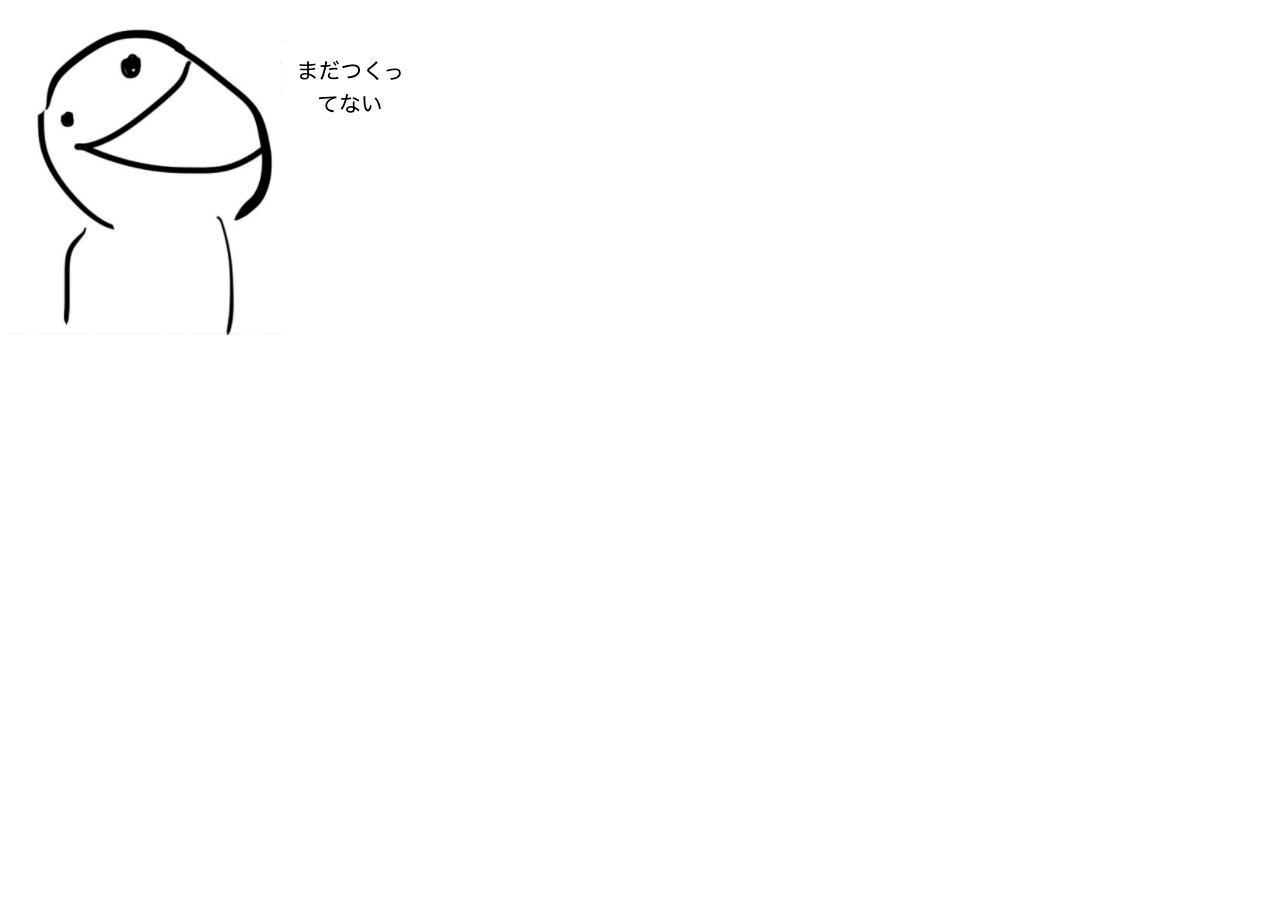
==== html/Profile.html @ 80b1ae3e "404 made" ====
<!DOCTYPE html>
<html lang="en">
<head>
    <meta charset="UTF-8">
    <meta http-equiv="X-UA-Compatible" content="IE=edge">
    <meta name="viewport" content="width=device-width, initial-scale=1.0">
    <title>Document</title>
</head>
<body>
    <img src="../img/404.png">
</body>
</html>
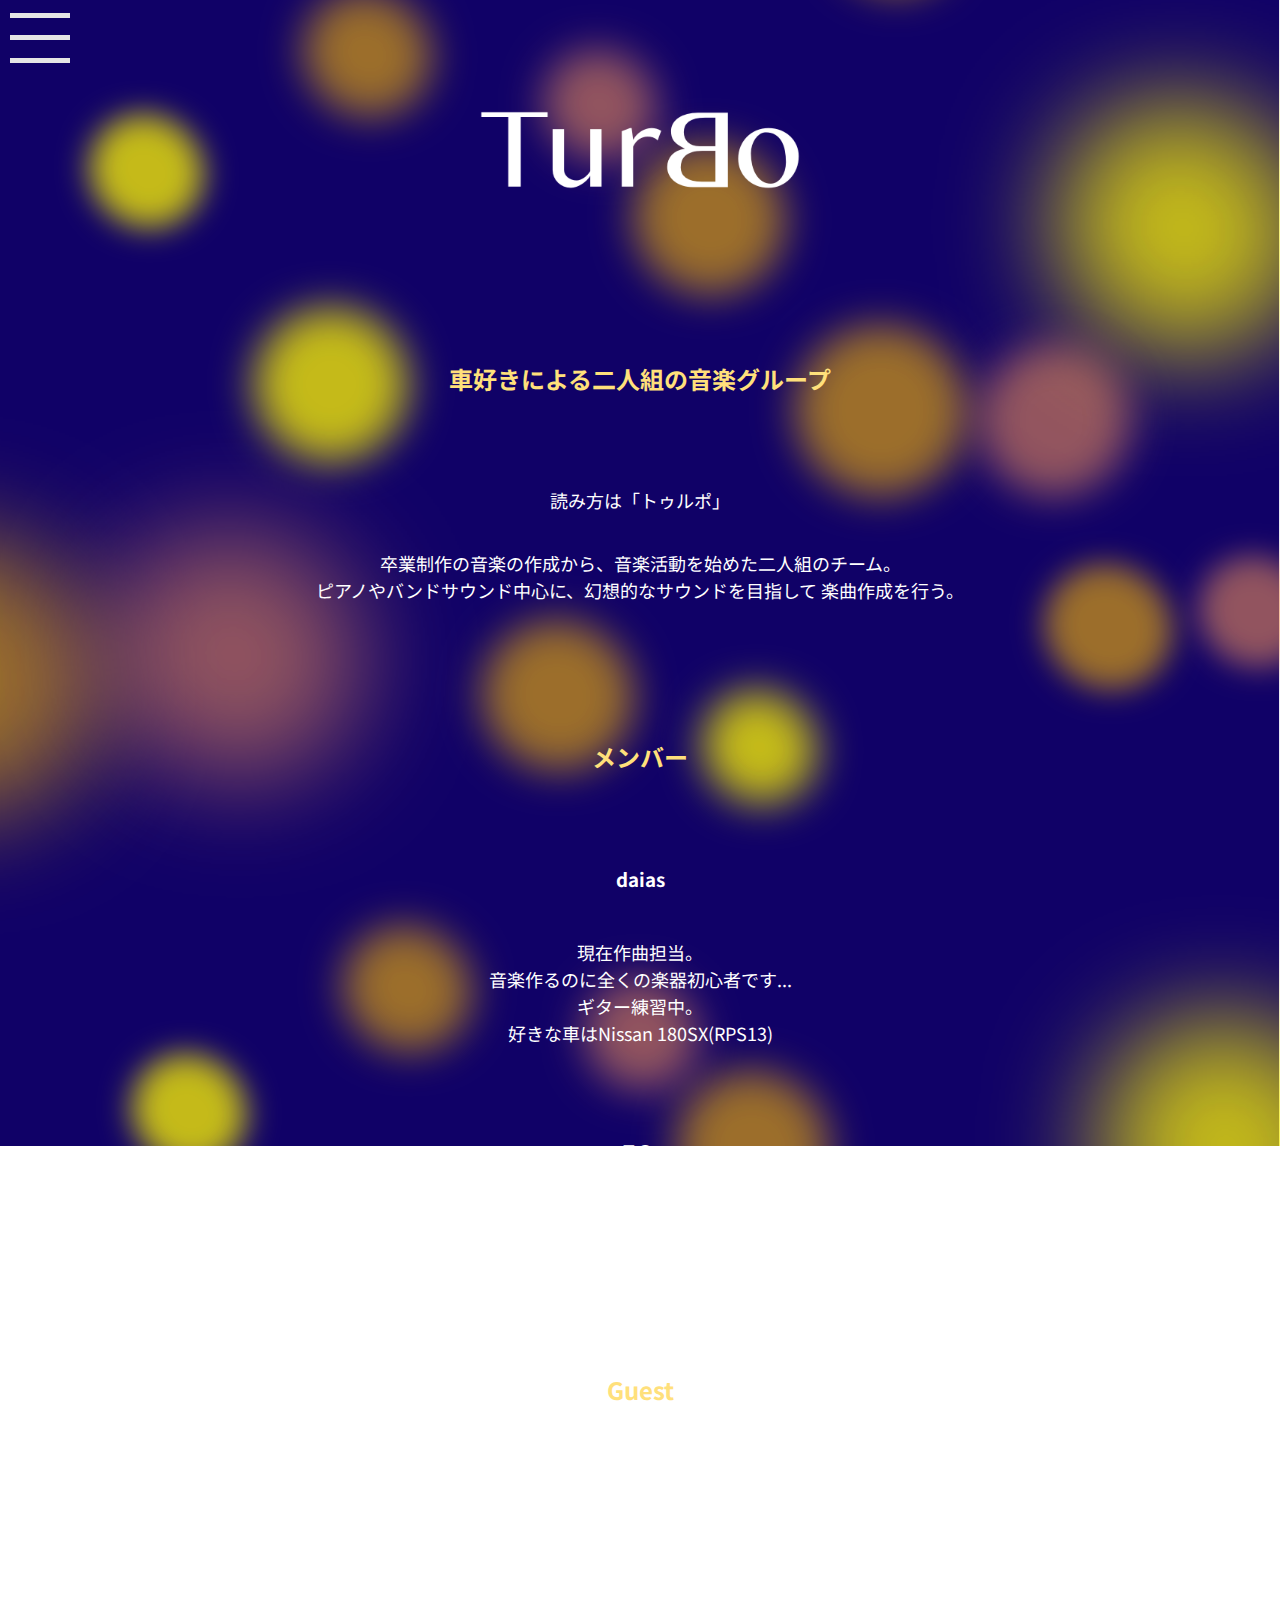
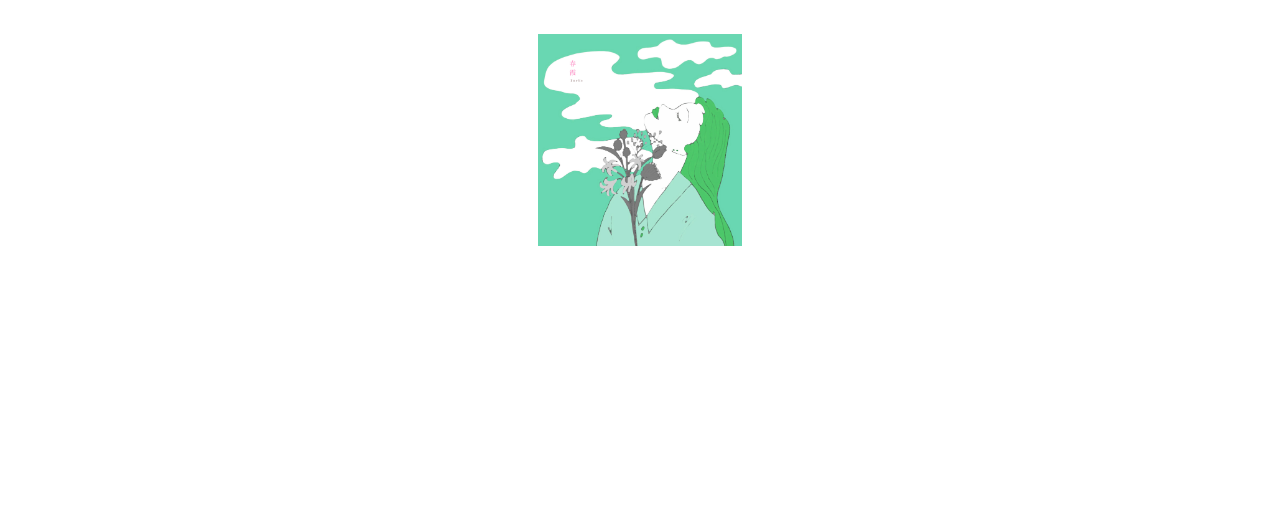
==== commit 477821c6: "Add Profile" ====
--- a/html/Profile.html
+++ b/html/Profile.html
@@ -1,13 +1,116 @@
 <!DOCTYPE html>
-<html lang="en">
+<html lang="ja">
+
 <head>
-    <meta charset="UTF-8">
-    <meta http-equiv="X-UA-Compatible" content="IE=edge">
-    <meta name="viewport" content="width=device-width, initial-scale=1.0">
-    <title>Document</title>
+    <!-- Google fontの導入 -->
+    <style>
+        @import url('https://fonts.googleapis.com/css2?family=Noto+Sans+JP:wght@300&display=swap');
+    </style>
+
+    <meta charset="UTF-8"><!--変換コード-->
+    <meta name="keywords" content="Turbo Music"><!--検索語句の指定-->
+    <meta name="theme-color" content="#100167"><!--ios status bar color-->
+
+    <!--レスポンシブデザイン（PCとスマートフォンでの表示の切り替え）-->
+    <meta name="viewport" content="width=device-width,initial-scale=1.0">
+    <link rel="stylesheet" id="style" href="../css/base.css">
+    <script type="text/javascript">
+        // iPhone iPad iPod Android の判別
+        if (
+          navigator.userAgent.indexOf('iPhone') > -1 ||
+          navigator.userAgent.indexOf('iPad') > -1 ||
+          navigator.userAgent.indexOf('Android') > -1 )
+        {
+          document.getElementById(`style`).setAttribute("href","../css/base_mini.css")
+        } else {
+          document.getElementById(`style`).setAttribute("href","../css/base.css")
+        }
+    </script>
+
+    <link rel="stylesheet" href="../css/Profile.css">
+    <!-- jqueryの導入 -->
+    <script src="../js/jquery-3.6.0.min.js"></script>
+    <script src="https://code.jquery.com/jquery-3.5.1.min.js"></script>
+    <script type="text/javascript" src="../js/javascript.js"></script>
+    <script type="text/javascript" src="../js/scroll.js"></script>
+    <!-- <link rel="stylesheet" media="screen and (min-width:800px)" href="css/base.css"> -->
+    <!-- <link rel="stylesheet" media="screen and (max-width:800px)" href="css/base_mini.css"> -->
+
+    <title>TurBo - Profile</title>
 </head>
+
 <body>
-    <img src="../img/404.png">
+    <!-- このdivでスクロールしない背景の設定 -->
+    <div class="fixed-background TurBo">
+        <!-- サイドメニュー -->
+        <div class="sidebar">
+            <ul class="sidebar-menu">
+                <li class="sidebar-item">
+                    <div id="sidebar-item">
+                        <a href="../index.html">ホーム</a>
+                    </div>
+                </li>
+
+                <li class="sidebar-item">
+                    <div id="sidebar-item">
+                        <a href="Profile.html">Profile</a>
+                    </div>
+                </li>
+
+                <li class="sidebar-item">
+                    <div id="sidebar-item">
+                        <a href="Songs.html">Songs</a>
+                    </div>
+                </li>
+
+                <li class="sidebar-item">
+                    <div id="sidebar-item">
+                        <a href="Harukasumi.html">春霞</a>
+                    </div>
+                </li>
+            </ul>
+        </div>
+        <!-- ハンバーガーアイコン -->
+        <div id="humIcon">
+            <span class="bar1"></span>
+            <span class="bar2"></span>
+            <span class="bar3"></span>
+        </div>
+
+        <!-- ロゴ -->
+        <div id="logo">
+            <a href="../index.html">
+                <img id="TurBoLogo" src="../img/TurBo logo.png" alt="TurBo">
+            </a>
+        </div>
+        <h2>車好きによる二人組の音楽グループ</h2>
+        <p>読み方は「トゥルポ」</p>
+
+        <p>卒業制作の音楽の作成から、音楽活動を始めた二人組のチーム。<br/>
+            ピアノやバンドサウンド中心に、幻想的なサウンドを目指して
+            楽曲作成を行う。</p>
+
+        <h2>メンバー</h2>
+        <h3>daias</h3>
+        
+        <p>現在作曲担当。<br/>
+            音楽作るのに全くの楽器初心者です...<br/>
+            ギター練習中。<br/>
+            好きな車はNissan 180SX(RPS13)</p>
+        <h3>T.O.</h3>
+        <p>好きな車はSubaru Imprezza 22B STI Version(GC8)</p>
+
+        <h2>Guest</h2>
+        <h3>H.M.</h3>
+        <P>楽曲 「春霞」のジャケットイラストを描いてくださいました。</P>
+        <img src="../img/Harukasumi.jpg" 
+            style="width: 16vw;
+                    margin: 0 42vw;">
+
+        <div id="footer">
+            <small>© 2022 TurBo , Designd by TurBo , All rights reserved.</small>
+        </div>
+    </div>
 </body>
-</html>
 
+</html>--- a/css/base.css
+++ b/css/base.css
@@ -0,0 +1,210 @@
+@charset "utf-8";
+/*============================================
+背景画像
+============================================*/
+/* スクロールしない */
+.fixed-background {
+  /* 背景画像指定 */
+  background-image: url(../img/sample-image.png);
+  min-height: 50vh;
+  min-width: 50vw;
+  background-repeat: no-repeat;
+  background-attachment: fixed;
+  background-size: cover;
+  background-position: center;
+}
+.TurBo {
+    /* 背景画像指定 */
+    background-image: url(../img/sample-image.png);
+  }
+.harukasumi {
+    /* 背景画像指定 */
+    background-image: url(../img/Harukasumi.jpg);
+    margin: 0 10vw 0 10vw ;
+  }
+
+ .TurBoxAC {
+    /* 背景画像指定 */
+    background-image: url(../img/TurboLogoBackground.gif);
+    margin: 0 10vw 0 10vw ;
+  }
+
+/* スクロール背景画像 */
+  .background {
+    background-color: rgb(255, 255, 255);
+    color:#100167;
+  }
+
+
+/*============================================
+見出し
+============================================*/
+/* TurBoロゴ */
+img#TurBoLogo{
+  width: 50%;
+  }
+div#logo{
+    /* logoのセンタリング */
+    text-align : center;
+    font-size: 4vw;
+    color: white;
+    padding: 35vh 0 50vh 0;
+}
+
+h1 {
+    text-align: center;
+    border-bottom: solid 1px ;
+    padding: 8vh 2vw 8vh 2vw;
+    margin: 0 20vw;
+}
+
+h2 {
+    color: #ffe07b;
+    margin: 15vh 20vw 10vh 20vw;
+    text-align: center;
+}
+h3 {
+  margin: 10vh 20vw 5vh 20vw;
+  text-align: center;
+}
+p {
+    font-size: 18px;
+    margin: 4vh 20vw;
+    text-align: center;
+ }
+a {
+  text-decoration: none; 
+  color:#100167;
+}
+
+.center {
+
+
+}
+ /*============================================
+全般
+============================================*/
+*{
+  margin: 0; padding: 0; 	/*全要素のマージン・パディングをリセット*/   
+}
+body {
+/* background-color: rgb(45, 32, 106);	ページ全体の背景色 */
+font-size: 100%;			/* フォントサイズ */
+font-family: 'Noto Sans JP', sans-serif; 	/* フォントの種類:google font */
+line-height:1.5; 			/* 行の高さを1.5倍にする */
+color:#100167; 
+text-decoration: none;   
+}
+
+/* フッター */
+div#footer {
+  text-align: center; 
+  margin-top: 20vw;
+}
+
+/*============================================
+メニュー
+============================================*/
+
+/* ハンバーガーメニューCSS */
+#humIcon {
+  width: 100px;
+  height: 100px;
+  position: relative;
+  box-sizing: border-box;
+  position: fixed;
+}
+span {
+  display: block;
+  width: 60px;
+  height: 5px;
+  left: 10px;
+  background: rgb(229, 229, 229);
+  position: absolute;
+  transition: all 0.5s ease;
+}
+.bar1 {
+  top: 12.5px;
+}
+.bar2 {
+  top: 35px;
+}  
+.bar3 {
+ top: 57.5px;
+}
+/* jsによる.open属性の付与のスタイル */
+/*上の線225℃回転*/
+.bar1.open {
+top: 35px;
+transform: rotate(-225deg);
+}
+/*真ん中の線は透明化,回転*/
+.bar2.open { 
+  opacity: 0;
+  transform: rotate(-225deg);
+}
+/*下の線-315℃回転*/
+.bar3.open {
+top: 35px;
+transform: rotate(-315deg);
+}
+
+/* サイドバーcss */
+.sidebar {
+  width: 25vw;
+  height: 100%;
+  position: fixed;
+  top: 0;
+  left: -25%;
+  -webkit-transition: .7s;
+  transition: .5;
+  background-color: rgb(39, 38, 75);
+  /* opacity: 0.5; 透過 */
+  padding: 120px 0;
+  display:-webkit-box;
+  display: flex;
+  -webkit-box-pack: center;
+  justify-content: center;
+}
+
+.sidebar.open {
+  left: 0;
+}
+
+.sidebar-menu {
+  padding: 0;
+  margin: 0;
+}
+.sidebar-item {
+  list-style: none;
+  margin-bottom: 30px;
+}
+.sidebar-item div {
+  padding: 0;
+  margin: 0;
+  font-size: 20px;
+} 
+
+
+.sidebar-item a {
+min-width: 100px;
+font-family: inherit;
+appearance: none;
+border: 0;
+border-radius: 5px;
+/* background: #4676d7; */
+color: #fff;
+padding: 8px 48px;
+font-size: 125%;
+cursor: pointer;
+}
+
+.sidebar-item a:hover {
+color: #ffcd29;
+}
+
+.sidebar-item a:focus {
+outline: none;
+box-shadow: 0 0 0 4px #cbd6ee;
+}
+
--- a/css/Profile.css
+++ b/css/Profile.css
@@ -0,0 +1,17 @@
+@charset "utf-8";
+
+/* TurBoロゴ */
+img#TurBoLogo{
+    width: 30%;
+    }
+  div#logo{
+      /* logoのセンタリング */
+      text-align : center;
+      color: white;
+      padding: 10vh 2vh 0vh 2vh;
+  }
+
+
+body {
+    color:white; 
+    }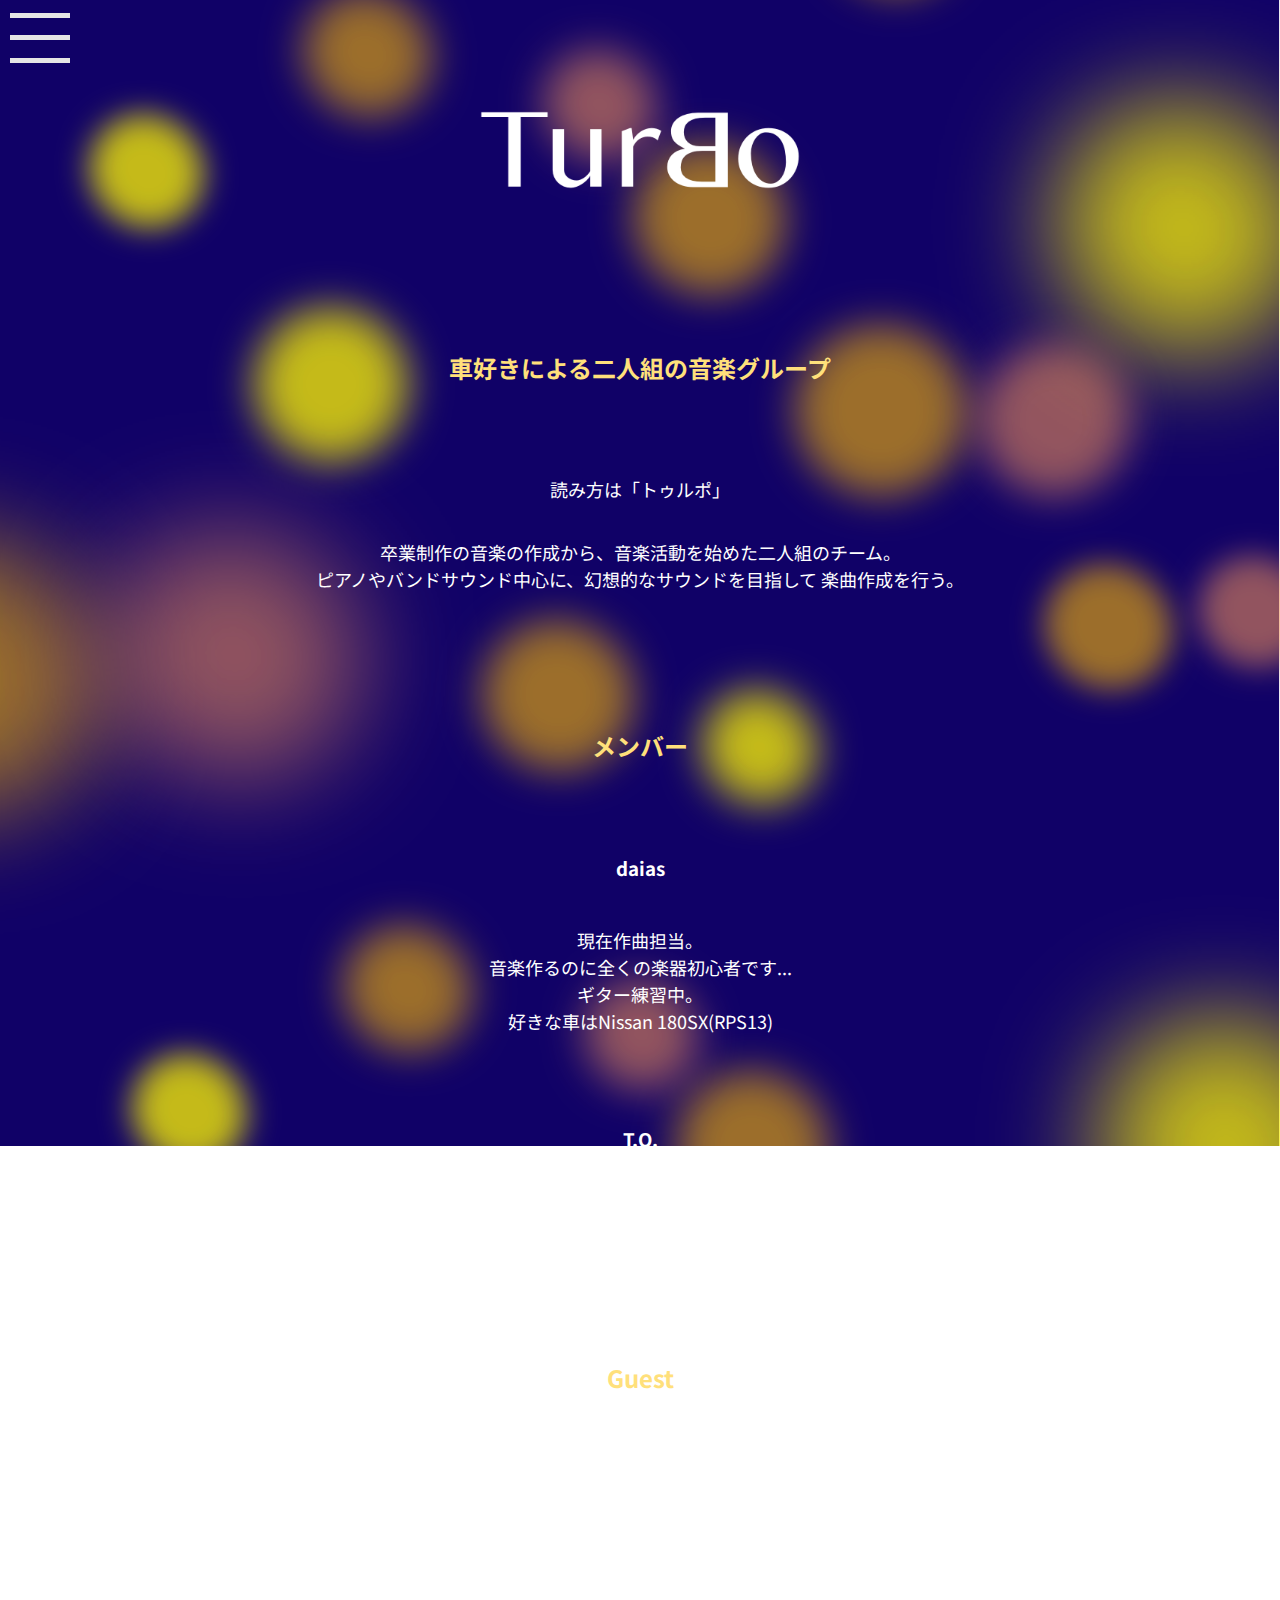
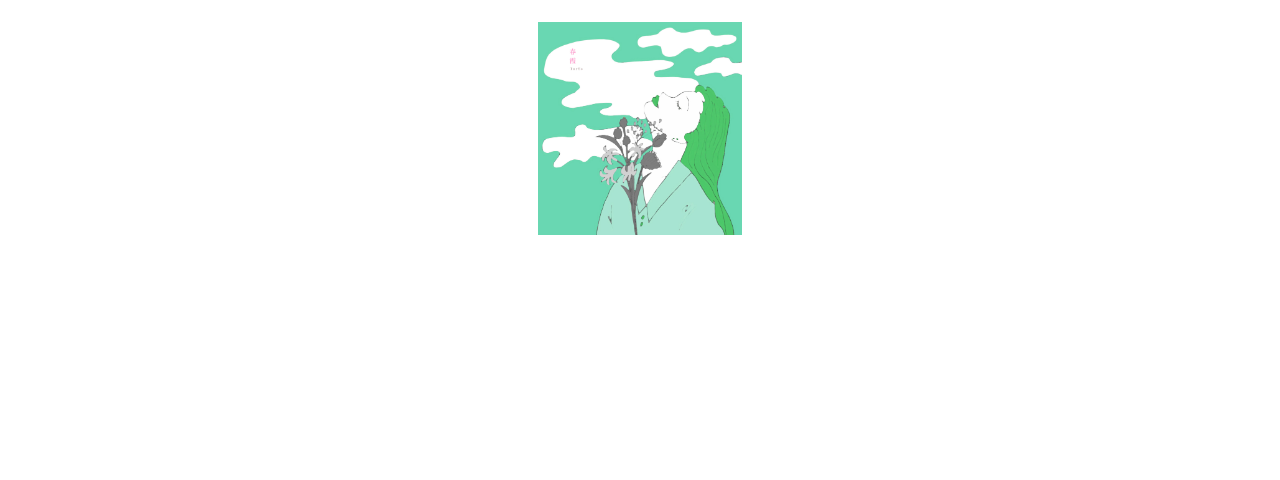
==== commit 58ec1ba6: "organize css" ====
--- a/html/Profile.html
+++ b/html/Profile.html
@@ -13,21 +13,19 @@
 
     <!--レスポンシブデザイン（PCとスマートフォンでの表示の切り替え）-->
     <meta name="viewport" content="width=device-width,initial-scale=1.0">
+    <link rel="stylesheet" href="../css/base.css">
     <link rel="stylesheet" id="style" href="../css/base.css">
     <script type="text/javascript">
         // iPhone iPad iPod Android の判別
         if (
           navigator.userAgent.indexOf('iPhone') > -1 ||
-          navigator.userAgent.indexOf('iPad') > -1 ||
+          navigator.userAgent.indexOf('ipad') > -1 ||
           navigator.userAgent.indexOf('Android') > -1 )
         {
           document.getElementById(`style`).setAttribute("href","../css/base_mini.css")
-        } else {
-          document.getElementById(`style`).setAttribute("href","../css/base.css")
-        }
+        } 
     </script>
 
-    <link rel="stylesheet" href="../css/Profile.css">
     <!-- jqueryの導入 -->
     <script src="../js/jquery-3.6.0.min.js"></script>
     <script src="https://code.jquery.com/jquery-3.5.1.min.js"></script>
@@ -98,7 +96,7 @@
             ギター練習中。<br/>
             好きな車はNissan 180SX(RPS13)</p>
         <h3>T.O.</h3>
-        <p>好きな車はSubaru Imprezza 22B STI Version(GC8)</p>
+        <p>好きな車はSubaru Imprezza 22B STi Version(GC8)</p>
 
         <h2>Guest</h2>
         <h3>H.M.</h3>
--- a/css/base.css
+++ b/css/base.css
@@ -17,17 +17,7 @@
     /* 背景画像指定 */
     background-image: url(../img/sample-image.png);
   }
-.harukasumi {
-    /* 背景画像指定 */
-    background-image: url(../img/Harukasumi.jpg);
-    margin: 0 10vw 0 10vw ;
-  }
 
- .TurBoxAC {
-    /* 背景画像指定 */
-    background-image: url(../img/TurboLogoBackground.gif);
-    margin: 0 10vw 0 10vw ;
-  }
 
 /* スクロール背景画像 */
   .background {
@@ -41,14 +31,13 @@
 ============================================*/
 /* TurBoロゴ */
 img#TurBoLogo{
-  width: 50%;
+  width: 30%;
   }
 div#logo{
     /* logoのセンタリング */
     text-align : center;
-    font-size: 4vw;
     color: white;
-    padding: 35vh 0 50vh 0;
+    padding: 10vh 2vh 0vh 2vh;
 }
 
 h1 {
@@ -92,14 +81,14 @@
 font-size: 100%;			/* フォントサイズ */
 font-family: 'Noto Sans JP', sans-serif; 	/* フォントの種類:google font */
 line-height:1.5; 			/* 行の高さを1.5倍にする */
-color:#100167; 
+color:white; 
 text-decoration: none;   
 }
 
 /* フッター */
 div#footer {
   text-align: center; 
-  margin-top: 20vw;
+  padding: 20vh 0 4vh 0;
 }
 
 /*============================================
@@ -192,9 +181,8 @@
 appearance: none;
 border: 0;
 border-radius: 5px;
-/* background: #4676d7; */
 color: #fff;
-padding: 8px 48px;
+padding: 8px 5vw;
 font-size: 125%;
 cursor: pointer;
 }
--- a/css/base.css
+++ b/css/base.css
@@ -17,17 +17,7 @@
     /* 背景画像指定 */
     background-image: url(../img/sample-image.png);
   }
-.harukasumi {
-    /* 背景画像指定 */
-    background-image: url(../img/Harukasumi.jpg);
-    margin: 0 10vw 0 10vw ;
-  }
 
- .TurBoxAC {
-    /* 背景画像指定 */
-    background-image: url(../img/TurboLogoBackground.gif);
-    margin: 0 10vw 0 10vw ;
-  }
 
 /* スクロール背景画像 */
   .background {
@@ -41,14 +31,13 @@
 ============================================*/
 /* TurBoロゴ */
 img#TurBoLogo{
-  width: 50%;
+  width: 30%;
   }
 div#logo{
     /* logoのセンタリング */
     text-align : center;
-    font-size: 4vw;
     color: white;
-    padding: 35vh 0 50vh 0;
+    padding: 10vh 2vh 0vh 2vh;
 }
 
 h1 {
@@ -92,14 +81,14 @@
 font-size: 100%;			/* フォントサイズ */
 font-family: 'Noto Sans JP', sans-serif; 	/* フォントの種類:google font */
 line-height:1.5; 			/* 行の高さを1.5倍にする */
-color:#100167; 
+color:white; 
 text-decoration: none;   
 }
 
 /* フッター */
 div#footer {
   text-align: center; 
-  margin-top: 20vw;
+  padding: 20vh 0 4vh 0;
 }
 
 /*============================================
@@ -192,9 +181,8 @@
 appearance: none;
 border: 0;
 border-radius: 5px;
-/* background: #4676d7; */
 color: #fff;
-padding: 8px 48px;
+padding: 8px 5vw;
 font-size: 125%;
 cursor: pointer;
 }
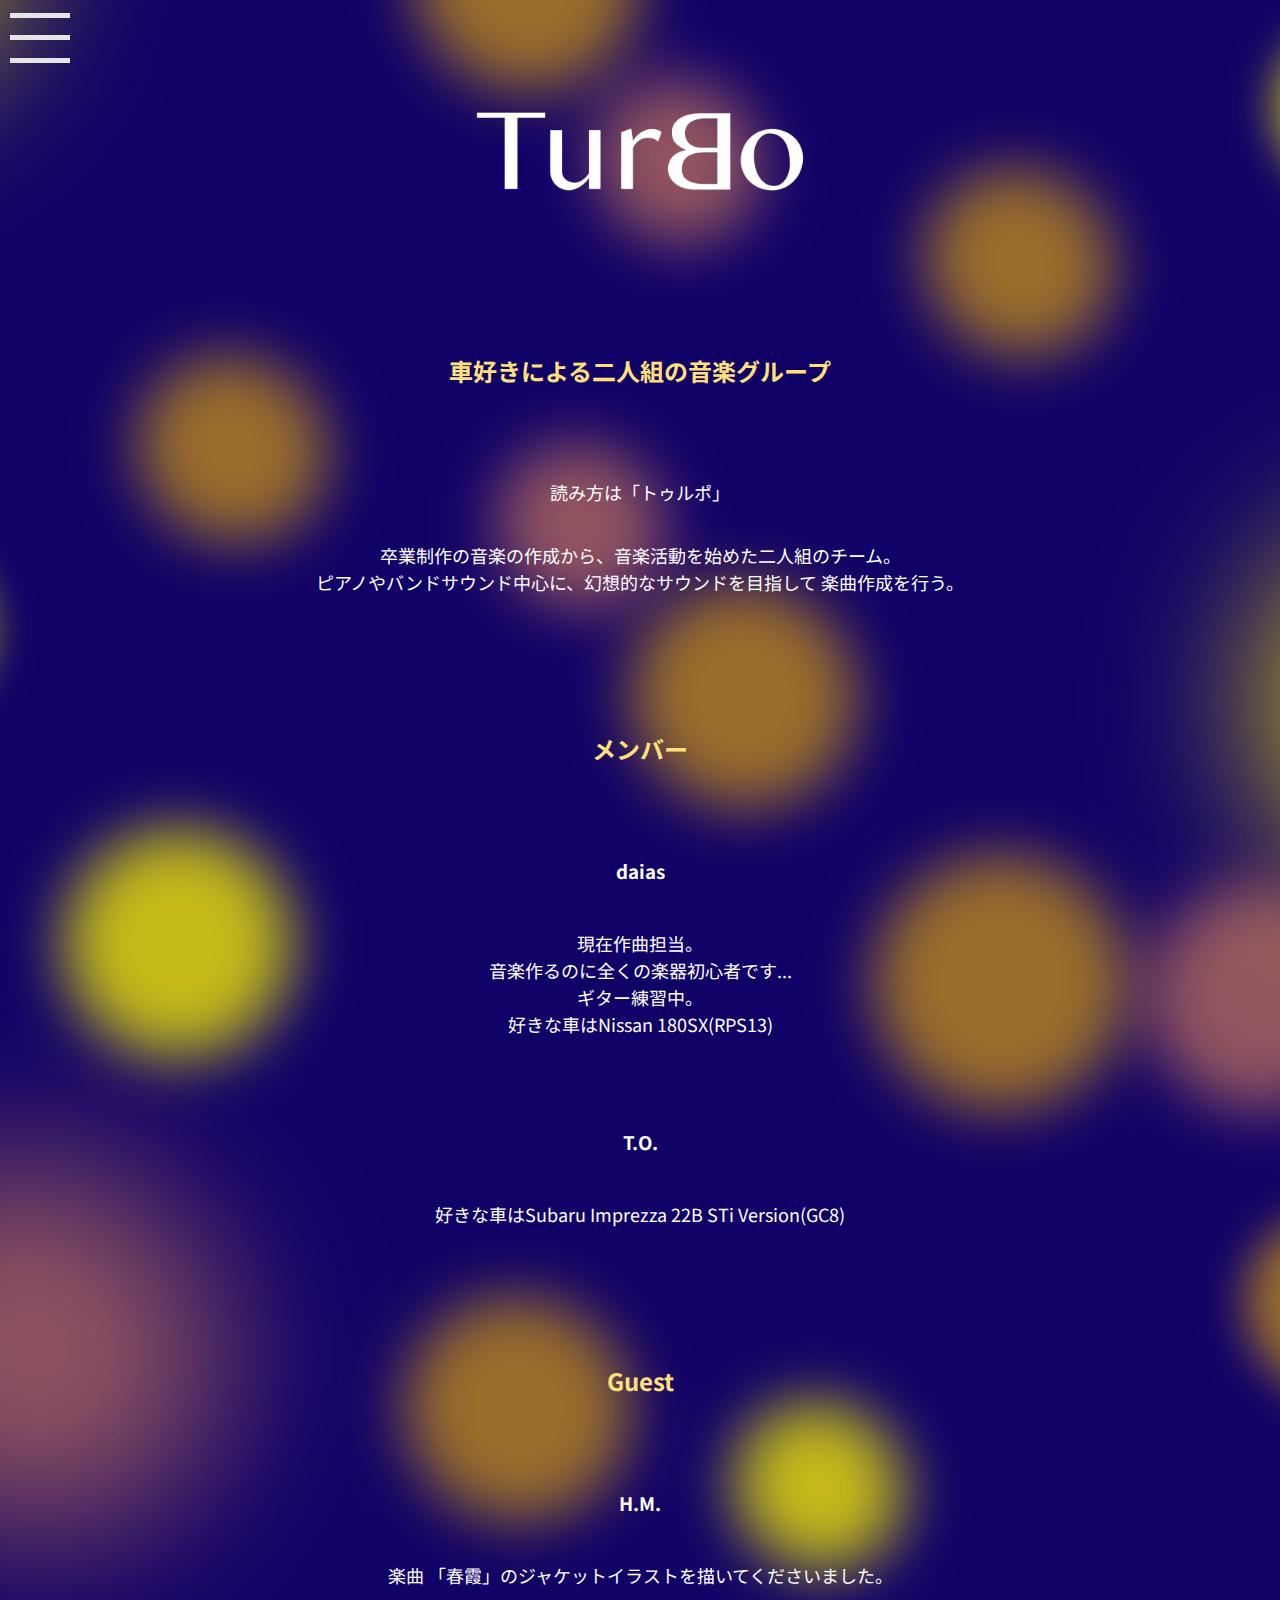
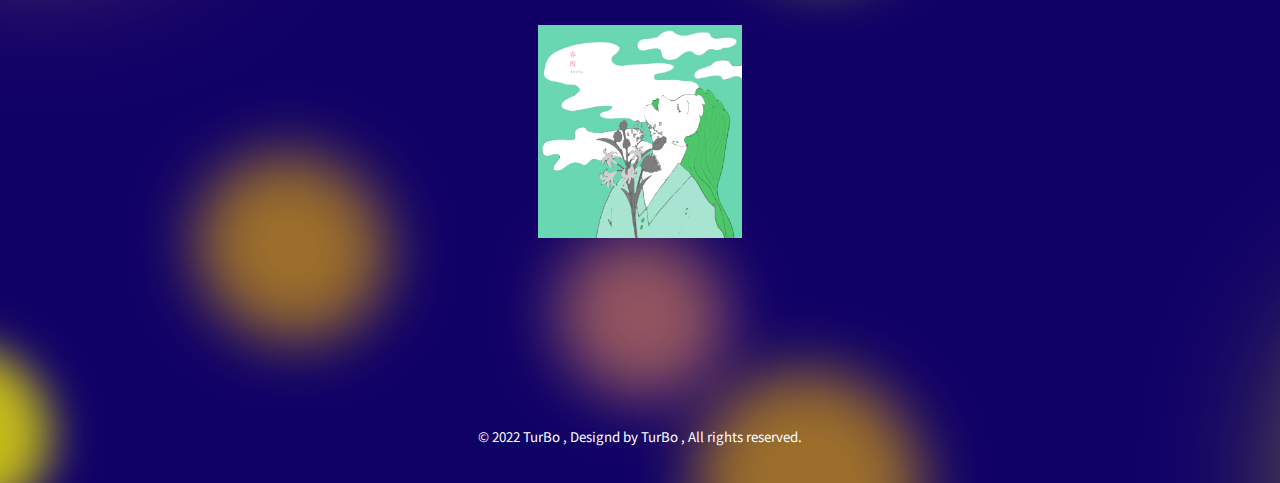
==== commit b4cec75e: "organize css Fix" ====
--- a/html/Profile.html
+++ b/html/Profile.html
@@ -14,7 +14,7 @@
     <!--レスポンシブデザイン（PCとスマートフォンでの表示の切り替え）-->
     <meta name="viewport" content="width=device-width,initial-scale=1.0">
     <link rel="stylesheet" href="../css/base.css">
-    <link rel="stylesheet" id="style" href="../css/base.css">
+    <link rel="stylesheet" id="style" href="../css/base_mini.css">
     <script type="text/javascript">
         // iPhone iPad iPod Android の判別
         if (
--- a/css/base.css
+++ b/css/base.css
@@ -63,7 +63,6 @@
  }
 a {
   text-decoration: none; 
-  color:#100167;
 }
 
 .center {
--- a/css/base_mini.css
+++ b/css/base_mini.css
@@ -0,0 +1,38 @@
+@charset "utf-8";
+/*============================================
+背景
+============================================*/
+/* スクロールしない */
+.fixed-background {
+  background-attachment: scroll;
+}
+
+/*============================================
+見出し
+============================================*/
+
+/* TurBoロゴ */
+img#TurBoLogo{
+  width: 30%;
+  }
+div#logo{
+  padding: 10vh 0 0vh 0;
+}
+
+ /*============================================
+全般
+============================================*/
+p {
+  margin: 4vh 10vw;
+}
+/*フッター*/
+div#footer {
+  text-align: center;
+  padding: 20vh 0 4vh 0;
+}
+
+/* サイドバーcss */
+.sidebar {
+  width: 50vw;
+  left: -50%;
+}